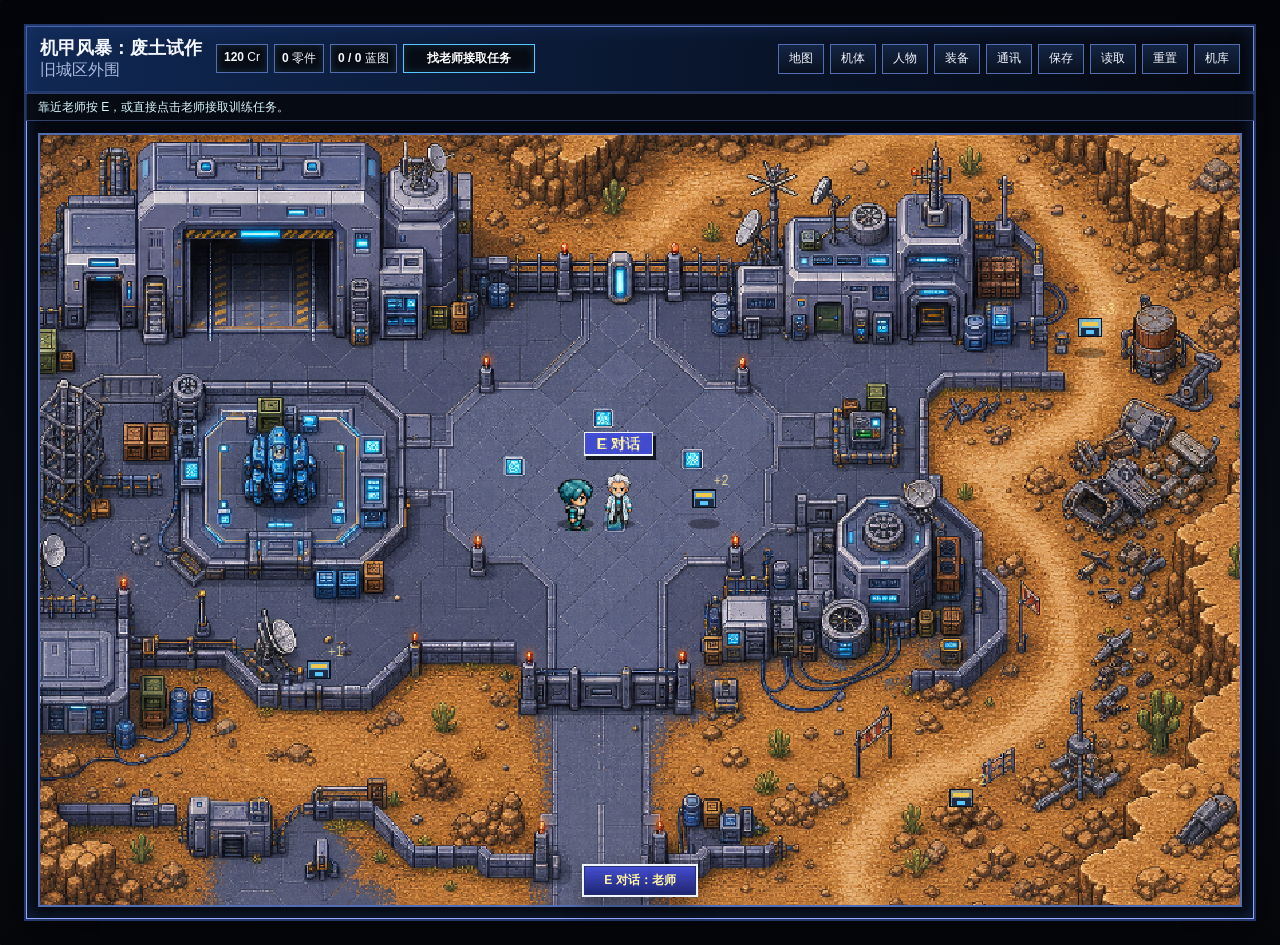
==== index.html @ 865f561e "Add battle debug shortcuts" ====
<!doctype html>
<html lang="zh-CN">
  <head>
    <meta charset="utf-8">
    <meta name="viewport" content="width=device-width, initial-scale=1">
    <title>机甲风暴：废土试作</title>
    <link rel="stylesheet" href="styles.css">
  </head>
  <body>
    <main class="shell">
      <section class="game-panel" aria-label="游戏画面">
        <div class="topbar">
          <div>
            <h1>机甲风暴：废土试作</h1>
            <p id="areaLabel">旧城区外围</p>
          </div>
          <div class="resource-strip" aria-label="资源">
            <span><b id="credits">120</b> Cr</span>
            <span><b id="scrap">0</b> 零件</span>
            <span><b id="wins">0 / 4</b> 蓝图</span>
            <span class="objective-pill"><b id="objective">清理失控机甲</b></span>
          </div>
          <nav class="game-menu" aria-label="游戏菜单">
            <button data-screen="map">地图</button>
            <button data-panel="mech">机体</button>
            <button data-panel="pilot">人物</button>
            <button data-panel="equip">装备</button>
            <button data-panel="log">通讯</button>
            <button data-demo-action="save">保存</button>
            <button data-demo-action="load">读取</button>
            <button data-demo-action="reset">重置</button>
            <button data-screen="hangar">机库</button>
          </nav>
        </div>
        <div id="guideLine" class="guide-line">WASD / 方向键移动，靠近 NPC 按 E 或点击交互。</div>

        <div class="screen-wrap">
          <div id="hangarLayer" class="hangar-layer" aria-label="机库界面">
            <div class="pilot-showcase">
              <img src="assets/pilot-concept-large.png" alt="驾驶员洛辰">
            </div>
            <div class="hangar-main">
              <div class="hangar-title">
                <span>机库待命</span>
                <strong>RX-17 游隼</strong>
              </div>
              <canvas id="hangarMech" width="240" height="180" aria-label="当前机甲"></canvas>
              <div class="mission-card">
                <b>任务</b>
                <p>旧城区训练机失控。找老师确认任务，出击回收零件，再返回交付完成试作强化。</p>
              </div>
              <div class="hangar-actions">
                <button data-screen="battle">出击</button>
                <button data-screen="map">大地图</button>
                <button data-screen="repair">整备</button>
              </div>
            </div>
          </div>
          <canvas id="game" width="896" height="576" aria-label="像素游戏画面"></canvas>
          <div id="interactHint" class="interact-hint hidden">E 对话</div>
          <div id="devTools" class="dev-tools hidden" aria-label="开发调试工具">
            <div class="dev-tools-title">
              <strong>地图编辑</strong>
              <span>C 碰撞 / N NPC</span>
            </div>
            <div class="dev-mode-row" aria-label="编辑模式">
              <button type="button" data-dev-action="collision-mode">碰撞</button>
              <button type="button" data-dev-action="npc-mode">NPC</button>
              <button type="button" data-dev-action="scrap-mode">零件</button>
            </div>
            <div class="dev-section">
              <b>战斗调试</b>
              <p>快速进入战斗并重复测试攻击动画。</p>
              <div class="dev-actions">
                <button type="button" data-dev-action="battle-test">进战斗</button>
                <button type="button" data-dev-action="battle-blade">测光刃</button>
                <button type="button" data-dev-action="battle-missile">测导弹</button>
              </div>
              <div class="dev-actions">
                <button type="button" data-dev-action="battle-freeze">停止动画</button>
                <button type="button" data-dev-action="battle-reset">重置战斗</button>
              </div>
            </div>
            <label class="dev-check">
              <input id="enemyVisible" type="checkbox">
              显示敌人标记
            </label>
            <div class="dev-section">
              <b>碰撞层</b>
              <p>碰撞模式下：点击可走，Shift+点击不可走。</p>
              <button type="button" data-dev-action="collision-reset">重置碰撞</button>
            </div>
            <div class="dev-section">
              <b>NPC 层</b>
              <p>NPC 模式下：选择模板后点击地图新增；Shift+点击删除。</p>
            </div>
            <label>
              NPC 模板
              <select id="npcSelect"></select>
            </label>
            <div id="npcCoords" class="dev-coords">实例 0 个</div>
            <div class="dev-section npc-editor">
              <b>当前 NPC</b>
              <div id="npcSelected" class="dev-coords">未选中</div>
              <label>
                名字
                <input id="npcSpeakerInput" type="text" maxlength="20" placeholder="NPC 名字">
              </label>
              <label>
                对话
                <textarea id="npcTextInput" rows="3" maxlength="120" placeholder="NPC 对话"></textarea>
              </label>
              <label class="dev-check">
                <input id="npcBlockingInput" type="checkbox">
                阻挡玩家
              </label>
              <div class="dev-actions">
                <button type="button" data-dev-action="npc-preview">预览对话</button>
                <button type="button" data-dev-action="npc-save-text">保存文本</button>
              </div>
            </div>
            <div class="dev-actions">
              <button type="button" data-dev-action="npc-erase-mode">擦除</button>
              <button type="button" data-dev-action="npc-clear">清空全部</button>
              <button type="button" data-dev-action="npc-reset">重置</button>
            </div>
            <div class="dev-section">
              <b>零件层</b>
              <p>零件模式下：点击地图放置，Shift+点击删除。</p>
              <label>
                奖励数量
                <input id="scrapAmountInput" type="number" min="1" max="9" value="1">
              </label>
              <div id="scrapCoords" class="dev-coords">零件点 0 个</div>
              <div class="dev-actions">
                <button type="button" data-dev-action="scrap-erase-mode">擦除</button>
                <button type="button" data-dev-action="scrap-clear">清空零件</button>
                <button type="button" data-dev-action="scrap-reset">重置零件</button>
              </div>
            </div>
            <p id="devHint">选择编辑模式后，点击地图修改对应图层。</p>
          </div>
          <div id="battleLayer" class="battle-layer hidden" aria-live="polite">
            <div class="battle-arena">
              <canvas id="battle" width="640" height="360"></canvas>
              <div class="combatants">
                <div class="unit-card">
                  <span>RX-17 游隼</span>
                  <meter id="playerHp" min="0" max="100" value="100"></meter>
                  <meter id="playerEn" min="0" max="100" value="42"></meter>
                </div>
                <div class="unit-card enemy">
                  <span id="enemyName">敌机</span>
                  <meter id="enemyHp" min="0" max="100" value="100"></meter>
                  <meter id="enemyEn" min="0" max="100" value="35"></meter>
                </div>
              </div>
            </div>
            <div class="command-row">
              <button data-action="attack">机炮</button>
              <button data-action="blade">光刃</button>
              <button data-action="missile">导弹</button>
              <button data-action="guard">防御</button>
              <button data-action="repair">修理</button>
            </div>
            <div id="battleResult" class="battle-result hidden" role="dialog" aria-live="assertive">
              <div class="battle-result-card">
                <strong id="battleResultTitle">战斗结算</strong>
                <ul id="battleResultLines"></ul>
                <p id="battleResultNext">返回地图继续任务。</p>
                <button type="button" data-battle-continue>返回地图</button>
              </div>
            </div>
          </div>
          <div id="dialogBox" class="dialog-box hidden" aria-live="polite">
            <div class="dialog-portrait">
              <canvas id="dialogPortrait" width="64" height="64" aria-label="对话头像"></canvas>
            </div>
            <div class="dialog-content">
              <strong id="dialogSpeaker">驾驶员 洛辰</strong>
              <p id="dialogText">游隼上线，等待出击指令。</p>
              <span>按 E / 空格继续</span>
            </div>
            <button type="button" data-dialog-close aria-label="关闭对话">×</button>
          </div>
          <div id="demoCompleteModal" class="demo-complete hidden" role="dialog" aria-live="assertive">
            <div class="demo-complete-card">
              <strong>Demo 完成</strong>
              <p>训练机停机，零件交付完成。RX-17 游隼获得试作强化。</p>
              <ul>
                <li>装甲上限 +10</li>
                <li>攻击 +2</li>
                <li>主线闭环已完成</li>
              </ul>
              <div class="demo-complete-actions">
                <button type="button" data-demo-complete-action="explore">继续探索</button>
                <button type="button" data-demo-complete-action="mech">查看机体</button>
                <button type="button" data-demo-complete-action="reset">重置 Demo</button>
              </div>
            </div>
          </div>
        </div>
      </section>

      <aside class="side-panel" aria-label="状态面板" data-active="mech">
        <div class="panel-title">
          <strong id="panelTitle">机体</strong>
          <button type="button" data-panel-close>关闭</button>
        </div>
        <section class="status-block" data-panel-section="mech">
          <h2>机体</h2>
          <div class="mech-line">
            <span>RX-17 游隼</span>
            <strong id="level">Lv.1</strong>
          </div>
          <div class="stat-grid">
            <span>装甲</span><b id="armor">120</b>
            <span>能量</span><b id="energyText">42 / 60</b>
            <span>武器</span><b id="weapon">脉冲机炮</b>
            <span>芯片</span><b id="chip">动能调谐</b>
          </div>
        </section>

        <section class="status-block comms-card" data-panel-section="pilot">
          <h2>人物</h2>
          <div class="comms-row">
            <canvas id="portrait" width="64" height="64" aria-label="通讯头像"></canvas>
            <div>
              <strong id="speaker">驾驶员 洛辰</strong>
              <p id="speech">游隼上线，等待出击指令。</p>
            </div>
          </div>
        </section>

        <section class="status-block" data-panel-section="equip">
          <h2>装备</h2>
          <div class="loadout">
            <button class="slot active" data-equip="pulse">脉冲机炮</button>
            <button class="slot" data-equip="rail">磁轨炮</button>
            <button class="slot" data-equip="repair">维修核心</button>
          </div>
          <div class="upgrade-panel">
            <div class="upgrade-title">
              <strong>机甲改装</strong>
              <span>消耗零件强化 RX-17</span>
            </div>
            <button class="upgrade-row" type="button" data-upgrade="armor">
              <span>
                <b>装甲强化</b>
                <small>上限 +10，立即修满</small>
              </span>
              <em>2 零件</em>
            </button>
            <button class="upgrade-row" type="button" data-upgrade="attack">
              <span>
                <b>火控调校</b>
                <small>攻击 +2</small>
              </span>
              <em>2 零件</em>
            </button>
            <button class="upgrade-row" type="button" data-upgrade="energy">
              <span>
                <b>能量扩容</b>
                <small>上限 +6，立即充满</small>
              </span>
              <em>2 零件</em>
            </button>
            <p id="upgradeHint">战斗胜利或地图回收可获得零件。</p>
          </div>
        </section>

        <section class="status-block log-block" data-panel-section="log">
          <h2>通讯</h2>
          <div id="saveMeta" class="save-meta">阶段：未保存</div>
          <ol id="log"></ol>
        </section>
      </aside>
    </main>

    <div class="panel-backdrop" data-panel-close></div>

    <div class="mobile-pad" aria-label="移动控制">
      <button data-move="up">▲</button>
      <button data-move="left">◀</button>
      <button data-move="down">▼</button>
      <button data-move="right">▶</button>
    </div>

    <script src="game.js?v=battle-debug-v27"></script>
  </body>
</html>
---- styles.css ----
:root {
  color-scheme: dark;
  --bg: #05070b;
  --panel: #070a12;
  --panel-2: #11182a;
  --line: #5169aa;
  --text: #f4f7ff;
  --muted: #a9b8da;
  --accent: #58c7ff;
  --hot: #ff6e4a;
  --warn: #f0c84b;
  --blue: #68a7ff;
}

* {
  box-sizing: border-box;
}

body {
  margin: 0;
  min-height: 100vh;
  background:
    linear-gradient(135deg, rgba(88, 199, 255, 0.08) 0 1px, transparent 1px 48px),
    linear-gradient(45deg, rgba(88, 199, 255, 0.06) 0 1px, transparent 1px 54px),
    linear-gradient(180deg, #03050a, #0a0d16 58%, #05070b);
  color: var(--text);
  font-family: "Microsoft YaHei", "Segoe UI", Arial, sans-serif;
  display: grid;
  place-items: start center;
  padding: 24px;
}

body.dev-mode {
  overflow-x: auto;
  place-items: start center;
}

.shell {
  width: min(1240px, 100%);
  display: block;
}

body.dev-mode .shell {
  width: 1240px;
  max-width: none;
}

body.dev-mode .game-panel {
  width: 960px;
  max-width: none;
}

.game-panel,
.side-panel {
  background:
    linear-gradient(135deg, rgba(88, 199, 255, 0.08) 0 1px, transparent 1px 36px),
    linear-gradient(45deg, rgba(88, 199, 255, 0.05) 0 1px, transparent 1px 44px),
    rgba(5, 8, 15, 0.96);
  border: 2px solid #233768;
  box-shadow:
    inset 0 0 0 1px #91a6ff,
    inset 0 0 18px rgba(72, 135, 255, 0.25),
    0 18px 50px rgba(0, 0, 0, 0.48);
}

.game-panel {
  min-width: 0;
}

.topbar {
  display: flex;
  justify-content: space-between;
  align-items: center;
  gap: 10px 14px;
  padding: 10px 14px;
  background: linear-gradient(90deg, rgba(23, 60, 126, 0.62), rgba(5, 8, 15, 0.2));
  border-bottom: 2px solid #22396e;
  flex-wrap: wrap;
}

h1,
h2,
p {
  margin: 0;
}

h1 {
  font-size: 18px;
  letter-spacing: 0;
}

h2 {
  font-size: 14px;
  color: var(--accent);
  font-weight: 700;
}

.topbar p,
.stat-grid span,
.log-block li {
  color: var(--muted);
}

.resource-strip {
  display: flex;
  flex-wrap: wrap;
  justify-content: flex-end;
  gap: 6px;
  font-size: 12px;
}

.resource-strip span {
  background: #070b14;
  border: 1px solid #526db2;
  box-shadow: inset 0 0 8px rgba(88, 199, 255, 0.18);
  padding: 5px 7px;
}

.resource-strip .objective-pill {
  border-color: var(--accent);
  color: #ffffff;
  min-width: 132px;
  text-align: center;
}

.game-menu {
  display: flex;
  flex-wrap: wrap;
  justify-content: flex-end;
  gap: 6px;
  margin-left: auto;
}

.game-menu button {
  min-height: 30px;
  padding: 0 10px;
  font-size: 12px;
}

.guide-line {
  border-top: 1px solid rgba(82, 109, 178, 0.55);
  border-bottom: 1px solid rgba(82, 109, 178, 0.55);
  background: rgba(7, 11, 20, 0.78);
  color: #d9f7ff;
  min-height: 26px;
  padding: 5px 12px;
  font-size: 12px;
  line-height: 1.35;
}

.screen-wrap {
  position: relative;
  padding: 12px;
  min-height: 604px;
}

.interact-hint {
  position: absolute;
  left: 50%;
  bottom: 22px;
  z-index: 6;
  transform: translateX(-50%);
  border: 2px solid #eef4ff;
  background:
    linear-gradient(180deg, rgba(69, 78, 218, 0.94), rgba(25, 34, 112, 0.96));
  box-shadow:
    inset 0 0 0 1px #263071,
    0 8px 20px rgba(0, 0, 0, 0.42);
  color: #fff4a0;
  min-width: 116px;
  padding: 6px 12px;
  text-align: center;
  font-size: 12px;
  font-weight: 700;
  pointer-events: none;
}

.interact-hint.hidden {
  display: none;
}

.hangar-layer {
  min-height: 576px;
  display: grid;
  grid-template-columns: minmax(220px, 42%) minmax(0, 1fr);
  gap: 16px;
  background:
    linear-gradient(135deg, rgba(88, 199, 255, 0.1) 0 1px, transparent 1px 42px),
    radial-gradient(circle at 18% 18%, rgba(88, 199, 255, 0.18), transparent 28%),
    #070b14;
  border: 2px solid #526db2;
  overflow: hidden;
}

.hangar-layer.hidden {
  display: none;
}

.pilot-showcase {
  position: relative;
  display: flex;
  align-items: flex-end;
  justify-content: center;
  min-height: 576px;
  background:
    linear-gradient(180deg, rgba(255, 255, 255, 0.08), transparent 30%),
    linear-gradient(90deg, rgba(0, 0, 0, 0.4), transparent);
  border-right: 1px solid #526db2;
}

.pilot-showcase img {
  height: min(520px, 92%);
  max-width: 100%;
  object-fit: contain;
  image-rendering: pixelated;
  filter: drop-shadow(0 18px 20px rgba(0, 0, 0, 0.45));
}

.hangar-main {
  min-width: 0;
  padding: 18px;
  display: grid;
  grid-template-rows: auto minmax(150px, 1fr) auto auto;
  gap: 12px;
}

.hangar-title {
  display: flex;
  justify-content: space-between;
  gap: 12px;
  align-items: baseline;
}

.hangar-title span {
  color: var(--accent);
  font-weight: 700;
}

.hangar-title strong {
  font-size: 22px;
}

#hangarMech {
  width: 100%;
  min-height: 150px;
  border: 1px solid #526db2;
  background:
    linear-gradient(90deg, rgba(88, 199, 255, 0.08) 1px, transparent 1px),
    linear-gradient(0deg, rgba(88, 199, 255, 0.08) 1px, transparent 1px),
    #050910;
  background-size: 24px 24px;
}

.mission-card {
  border: 1px solid #526db2;
  background: rgba(4, 8, 15, 0.78);
  padding: 10px;
  font-size: 13px;
}

.mission-card b {
  color: var(--warn);
  display: block;
  margin-bottom: 6px;
}

.mission-card p {
  color: var(--muted);
  line-height: 1.5;
}

.hangar-actions {
  display: grid;
  grid-template-columns: repeat(3, 1fr);
  gap: 8px;
}

canvas {
  display: block;
  width: 100%;
  image-rendering: pixelated;
  background: #11171c;
}

#game {
  aspect-ratio: 896 / 576;
  border: 2px solid #526db2;
  box-shadow: inset 0 0 16px rgba(88, 199, 255, 0.16);
}

#game.hidden {
  display: none;
}

.dev-tools {
  position: absolute;
  z-index: 8;
  top: 12px;
  right: -278px;
  width: 260px;
  max-height: calc(100vh - 48px);
  overflow: auto;
  display: grid;
  gap: 8px;
  padding: 10px;
  border: 1px solid #58c7ff;
  background: rgba(4, 8, 15, 0.92);
  box-shadow: inset 0 0 12px rgba(88, 199, 255, 0.2), 0 10px 28px rgba(0, 0, 0, 0.38);
  font-size: 12px;
}

.dev-tools.hidden {
  display: none;
}

.dev-tools-title {
  display: flex;
  justify-content: space-between;
  gap: 8px;
  color: var(--accent);
}

.dev-tools-title span,
.dev-tools p {
  color: var(--muted);
}

.dev-tools label {
  display: grid;
  gap: 4px;
}

.dev-mode-row,
.dev-actions {
  display: grid;
  grid-template-columns: repeat(3, 1fr);
  gap: 6px;
}

.dev-mode-row button,
.dev-actions button,
.dev-section button {
  min-height: 28px;
  padding: 0 6px;
  font-size: 12px;
}

.dev-mode-row button.active {
  border-color: var(--warn);
  color: #ffffff;
  box-shadow: inset 0 0 10px rgba(240, 200, 75, 0.24);
}

.dev-section {
  display: grid;
  gap: 5px;
  padding: 7px;
  border: 1px solid #526db2;
  background: rgba(7, 11, 20, 0.82);
}

.dev-section b {
  color: var(--accent);
}

.dev-tools select,
.dev-tools input[type="text"],
.dev-tools input[type="number"],
.dev-tools textarea {
  width: 100%;
  border: 1px solid #526db2;
  background: #08101d;
  color: var(--text);
  min-height: 28px;
  font: inherit;
}

.dev-tools textarea {
  resize: vertical;
  min-height: 58px;
  line-height: 1.35;
  padding: 6px;
}

.npc-editor {
  gap: 7px;
}

.dev-check {
  display: flex !important;
  align-items: center;
  gap: 8px;
}

.dev-check input {
  accent-color: var(--accent);
}

.dev-coords {
  color: #ffffff;
  background: #070b14;
  border: 1px solid #526db2;
  padding: 5px 7px;
}

.dev-tools p {
  font-size: 11px;
  line-height: 1.35;
}

.battle-layer {
  position: absolute;
  inset: 12px;
  display: flex;
  flex-direction: column;
  background: rgba(2, 5, 10, 0.96);
  border: 2px solid #58c7ff;
  box-shadow: inset 0 0 18px rgba(88, 199, 255, 0.24);
}

.battle-result {
  position: absolute;
  inset: 0;
  z-index: 4;
  display: grid;
  place-items: center;
  background: rgba(2, 5, 10, 0.46);
}

.battle-result.hidden {
  display: none;
}

.battle-result-card {
  width: min(360px, calc(100% - 32px));
  border: 2px solid #eef4ff;
  background:
    linear-gradient(180deg, rgba(72, 82, 222, 0.96), rgba(42, 50, 154, 0.96));
  box-shadow:
    inset 0 0 0 1px #263071,
    0 14px 30px rgba(0, 0, 0, 0.48);
  padding: 14px;
}

.battle-result-card strong {
  display: block;
  color: #fff4a0;
  font-size: 18px;
  margin-bottom: 8px;
}

.battle-result-card ul {
  margin: 0;
  padding-left: 18px;
  line-height: 1.6;
}

.battle-result-card p {
  color: #d9f7ff;
  margin-top: 8px;
}

.battle-result-card button {
  width: 100%;
  margin-top: 12px;
  border-color: #fff4a0;
}

.dialog-box {
  position: fixed;
  z-index: 30;
  left: 50%;
  bottom: 24px;
  width: min(900px, calc(100vw - 48px));
  transform: translateX(-50%);
  min-height: 104px;
  display: grid;
  grid-template-columns: 72px minmax(0, 1fr) 32px;
  gap: 10px;
  align-items: center;
  padding: 10px;
  border: 2px solid #eef4ff;
  background:
    linear-gradient(180deg, rgba(68, 78, 218, 0.96), rgba(34, 42, 142, 0.96));
  box-shadow:
    inset 0 0 0 1px #263071,
    0 12px 28px rgba(0, 0, 0, 0.5);
}

.dialog-box.hidden {
  display: none;
}

.dialog-portrait {
  width: 72px;
  height: 72px;
  border: 1px solid #91a6ff;
  background: #09111f;
  display: grid;
  place-items: center;
}

#dialogPortrait {
  width: 64px;
  height: 64px;
  background: #0f151b;
}

.dialog-content {
  min-width: 0;
  display: grid;
  gap: 4px;
}

.dialog-content strong {
  color: #fff4a0;
  font-size: 14px;
  text-shadow: 1px 1px 0 #10142e;
}

.dialog-content p {
  color: #ffffff;
  line-height: 1.45;
  min-height: 40px;
  text-shadow: 1px 1px 0 #10142e;
}

.dialog-content span {
  color: #bcd7ff;
  font-size: 11px;
}

.dialog-box button {
  min-height: 28px;
  width: 28px;
  padding: 0;
  align-self: start;
  justify-self: end;
  border-color: #91a6ff;
}

.demo-complete {
  position: fixed;
  inset: 0;
  z-index: 40;
  display: grid;
  place-items: center;
  background: rgba(2, 5, 10, 0.56);
}

.demo-complete.hidden {
  display: none;
}

.demo-complete-card {
  width: min(420px, calc(100vw - 40px));
  border: 2px solid #fff4a0;
  background:
    linear-gradient(180deg, rgba(69, 78, 218, 0.98), rgba(27, 35, 116, 0.98));
  box-shadow:
    inset 0 0 0 1px #263071,
    0 18px 42px rgba(0, 0, 0, 0.55);
  padding: 16px;
}

.demo-complete-card strong {
  display: block;
  color: #fff4a0;
  font-size: 20px;
  margin-bottom: 8px;
  text-shadow: 1px 1px 0 #10142e;
}

.demo-complete-card p {
  color: #ffffff;
  line-height: 1.55;
}

.demo-complete-card ul {
  margin: 10px 0 0;
  padding-left: 20px;
  line-height: 1.65;
  color: #d9f7ff;
}

.demo-complete-actions {
  display: grid;
  grid-template-columns: repeat(3, 1fr);
  gap: 6px;
  margin-top: 14px;
}

.demo-complete-actions button {
  width: 100%;
  border-color: #fff4a0;
  color: #fff4a0;
  min-height: 34px;
  padding: 0 8px;
  font-size: 12px;
}

.battle-layer.hidden {
  display: none;
}

.battle-arena {
  position: relative;
  overflow: hidden;
  aspect-ratio: 16 / 9;
  width: 100%;
  flex: 0 0 auto;
}

#battle {
  width: 100%;
  height: 100%;
  display: block;
  image-rendering: pixelated;
  image-rendering: crisp-edges;
}

.combatants {
  display: none;
}

.unit-card {
  width: min(250px, 48%);
  background: rgba(4, 8, 15, 0.92);
  border: 1px solid #526db2;
  padding: 8px;
}

.unit-card span {
  display: block;
  font-size: 13px;
  margin-bottom: 6px;
}

meter {
  width: 100%;
  height: 12px;
  display: block;
  margin-top: 4px;
}

.command-row {
  display: grid;
  grid-template-columns: repeat(5, 1fr);
  gap: 6px;
  padding: 9px 10px 10px;
  background:
    linear-gradient(180deg, rgba(58, 65, 190, 0.28), rgba(7, 12, 26, 0.98)),
    #080e1b;
  border-top: 2px solid #eef4ff;
  box-shadow: inset 0 8px 0 rgba(104, 128, 255, 0.12);
  flex: 0 0 auto;
}

.command-row button {
  min-height: 34px;
  border: 2px solid #526db2;
  background:
    linear-gradient(180deg, rgba(49, 62, 150, 0.88), rgba(9, 16, 36, 0.98));
  color: #ffffff;
  box-shadow:
    inset 0 0 0 1px #101a43,
    inset 0 8px 0 rgba(255, 255, 255, 0.06);
  font-size: 14px;
  font-weight: 700;
}

.command-row button:hover {
  border-color: #fff4a0;
  color: #fff4a0;
  background:
    linear-gradient(180deg, rgba(70, 84, 216, 0.92), rgba(17, 26, 62, 0.98));
}

.command-row button:disabled {
  opacity: 0.42;
  color: #a9b8da;
  border-color: #34436e;
}

button {
  appearance: none;
  border: 1px solid #526db2;
  background: linear-gradient(180deg, #142544, #09111f);
  color: var(--text);
  min-height: 38px;
  font: inherit;
  cursor: pointer;
}

button:hover {
  border-color: var(--accent);
  color: #ffffff;
}

button:disabled {
  opacity: 0.45;
  cursor: not-allowed;
  filter: grayscale(0.35);
}

.side-panel {
  position: fixed;
  z-index: 20;
  top: 24px;
  right: 24px;
  width: min(312px, calc(100vw - 32px));
  max-height: calc(100vh - 48px);
  padding: 10px;
  display: grid;
  gap: 8px;
  align-content: start;
  overflow: auto;
  transform: translateX(calc(100% + 32px));
  opacity: 0;
  pointer-events: none;
  transition: transform 160ms ease, opacity 160ms ease;
}

body.panel-open .side-panel {
  transform: translateX(0);
  opacity: 1;
  pointer-events: auto;
}

.panel-backdrop {
  position: fixed;
  inset: 0;
  z-index: 15;
  background: rgba(0, 0, 0, 0.45);
  opacity: 0;
  pointer-events: none;
  transition: opacity 160ms ease;
}

body.panel-open .panel-backdrop {
  opacity: 1;
  pointer-events: auto;
}

.panel-title {
  display: flex;
  align-items: center;
  justify-content: space-between;
  gap: 12px;
  border: 1px solid #526db2;
  background: #070b14;
  padding: 8px;
}

.panel-title strong {
  color: var(--accent);
}

.panel-title button {
  min-height: 30px;
  padding: 0 10px;
  font-size: 13px;
}

.side-panel[data-active="mech"] [data-panel-section]:not([data-panel-section="mech"]),
.side-panel[data-active="pilot"] [data-panel-section]:not([data-panel-section="pilot"]),
.side-panel[data-active="equip"] [data-panel-section]:not([data-panel-section="equip"]),
.side-panel[data-active="log"] [data-panel-section]:not([data-panel-section="log"]) {
  display: none;
}

.status-block {
  border: 1px solid #526db2;
  background:
    linear-gradient(135deg, rgba(88, 199, 255, 0.08) 0 1px, transparent 1px 32px),
    #060a12;
  box-shadow: inset 0 0 12px rgba(88, 199, 255, 0.1);
  padding: 9px;
}

.mech-line {
  display: flex;
  justify-content: space-between;
  gap: 8px;
  margin: 8px 0;
}

.stat-grid {
  display: grid;
  grid-template-columns: 58px 1fr;
  gap: 5px 8px;
  font-size: 12px;
}

.comms-row {
  display: grid;
  grid-template-columns: 48px 1fr;
  gap: 8px;
  align-items: center;
  margin-top: 10px;
}

#portrait {
  width: 48px;
  height: 48px;
  border: 1px solid #526db2;
  background: #040810;
}

.comms-row strong {
  display: block;
  font-size: 12px;
  margin-bottom: 4px;
}

.comms-row p {
  color: var(--muted);
  font-size: 12px;
  line-height: 1.35;
}

.loadout {
  display: grid;
  gap: 6px;
  margin-top: 8px;
}

.slot {
  text-align: left;
  padding: 0 10px;
}

.slot.active {
  border-color: var(--accent);
  box-shadow: inset 4px 0 0 var(--accent), inset 0 0 12px rgba(88, 199, 255, 0.2);
}

.upgrade-panel {
  margin-top: 10px;
  border-top: 1px solid rgba(82, 109, 178, 0.75);
  padding-top: 8px;
  display: grid;
  gap: 6px;
}

.upgrade-title {
  display: grid;
  gap: 2px;
  color: #ffffff;
  font-size: 12px;
}

.upgrade-title span,
#upgradeHint {
  color: var(--muted);
  font-size: 11px;
  line-height: 1.35;
}

.upgrade-row {
  min-height: 46px;
  display: grid;
  grid-template-columns: minmax(0, 1fr) auto;
  align-items: center;
  gap: 8px;
  text-align: left;
  padding: 6px 8px;
  background:
    linear-gradient(90deg, rgba(88, 199, 255, 0.16), rgba(7, 12, 24, 0.98)),
    #071020;
}

.upgrade-row span {
  min-width: 0;
  display: grid;
  gap: 2px;
}

.upgrade-row b {
  color: #ffffff;
  font-size: 12px;
}

.upgrade-row small {
  color: var(--muted);
  font-size: 11px;
  line-height: 1.2;
}

.upgrade-row em {
  justify-self: end;
  min-width: 52px;
  color: var(--accent);
  font-style: normal;
  font-size: 11px;
  text-align: right;
}

.upgrade-row.affordable {
  border-color: var(--accent);
  box-shadow: inset 4px 0 0 var(--accent), inset 0 0 12px rgba(88, 199, 255, 0.16);
}

#upgradeHint {
  margin: 2px 0 0;
}

.log-block ol {
  min-height: 120px;
  max-height: 200px;
  overflow: auto;
  padding-left: 18px;
  margin: 8px 0 0;
  font-size: 12px;
}

.save-meta {
  margin-top: 8px;
  border: 1px solid rgba(82, 109, 178, 0.7);
  background: rgba(7, 11, 20, 0.82);
  color: #d9f7ff;
  padding: 7px;
  font-size: 11px;
  line-height: 1.45;
}

.log-block li {
  margin-bottom: 8px;
}

.mobile-pad {
  display: none;
  position: fixed;
  left: 16px;
  right: 16px;
  bottom: 16px;
  grid-template-columns: repeat(4, 1fr);
  gap: 8px;
}

@media (max-width: 860px) {
  body {
    padding: 12px 12px 76px;
    place-items: start center;
  }

  .shell {
    width: 100%;
  }

  .topbar {
    align-items: flex-start;
    flex-direction: column;
  }

  .resource-strip {
    justify-content: flex-start;
  }

  .game-menu {
    justify-content: flex-start;
    margin-left: 0;
  }

  .side-panel {
    top: 12px;
    right: 12px;
    max-height: calc(100vh - 88px);
  }

  .command-row {
    grid-template-columns: repeat(3, 1fr);
  }

  .dialog-box {
    bottom: 88px;
    width: calc(100vw - 24px);
    grid-template-columns: 56px minmax(0, 1fr) 28px;
    min-height: 92px;
    padding: 8px;
  }

  .dialog-portrait {
    width: 56px;
    height: 56px;
  }

  #dialogPortrait {
    width: 50px;
    height: 50px;
  }

  .hangar-layer {
    grid-template-columns: 1fr;
  }

  .pilot-showcase {
    min-height: 280px;
    border-right: 0;
    border-bottom: 1px solid #526db2;
  }

  .pilot-showcase img {
    height: 270px;
  }

  .hangar-actions {
    grid-template-columns: 1fr;
  }

  .mobile-pad {
    display: grid;
  }

  body:not(.map-mode) .mobile-pad {
    display: none;
  }
}
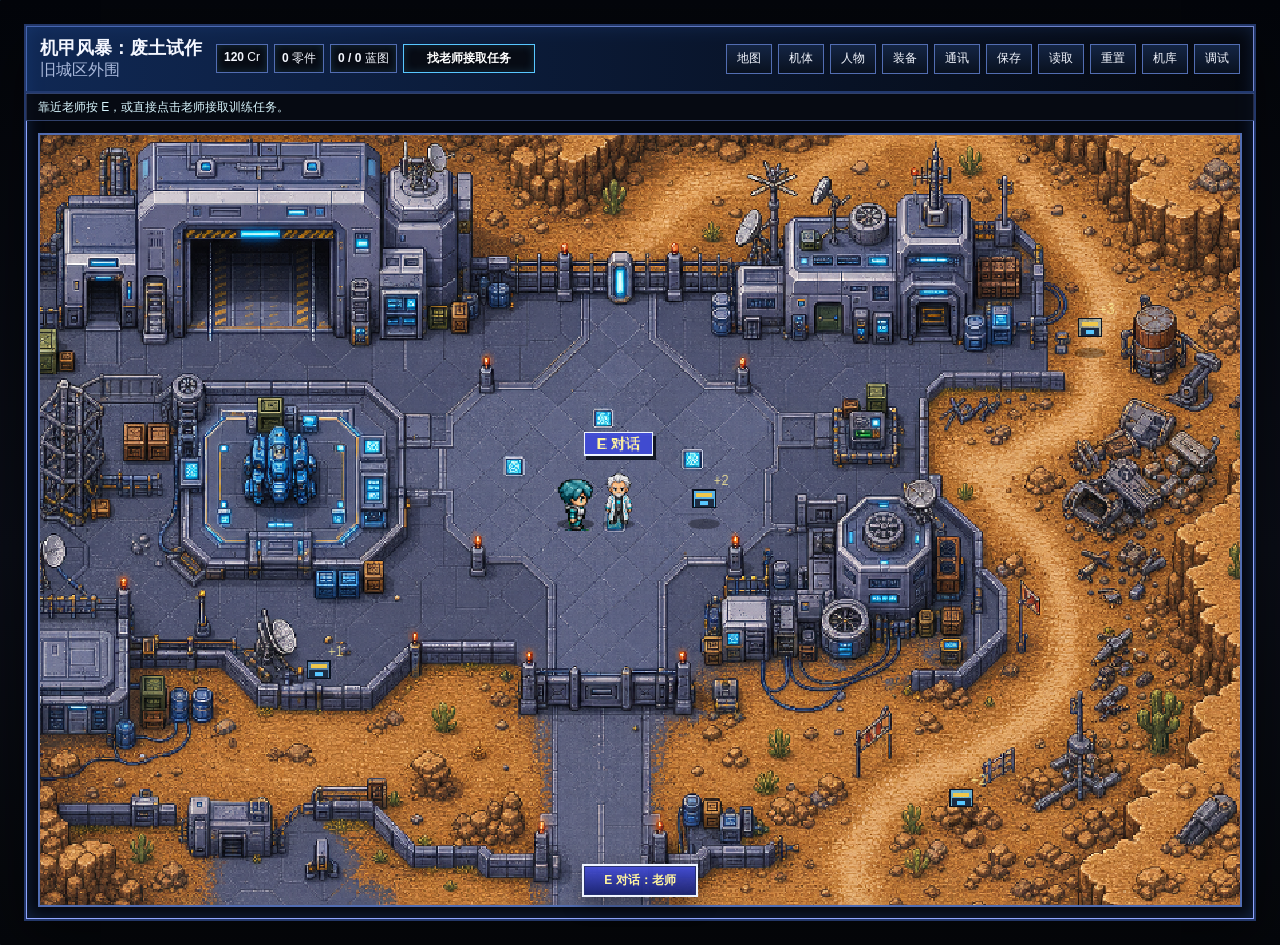
==== commit ca64316f: "Add in-page debug battle entry" ====
--- a/index.html
+++ b/index.html
@@ -30,6 +30,7 @@
             <button data-demo-action="load">读取</button>
             <button data-demo-action="reset">重置</button>
             <button data-screen="hangar">机库</button>
+            <button type="button" data-debug-toggle>调试</button>
           </nav>
         </div>
         <div id="guideLine" class="guide-line">WASD / 方向键移动，靠近 NPC 按 E 或点击交互。</div>
@@ -286,6 +287,6 @@
       <button data-move="right">▶</button>
     </div>
 
-    <script src="game.js?v=battle-debug-v27"></script>
+    <script src="game.js?v=battle-debug-ui-v28"></script>
   </body>
 </html>
--- a/styles.css
+++ b/styles.css
@@ -137,6 +137,12 @@
   font-size: 12px;
 }
 
+.game-menu button.active {
+  border-color: var(--accent);
+  color: #fff4a0;
+  box-shadow: inset 0 0 10px rgba(88, 199, 255, 0.22);
+}
+
 .guide-line {
   border-top: 1px solid rgba(82, 109, 178, 0.55);
   border-bottom: 1px solid rgba(82, 109, 178, 0.55);
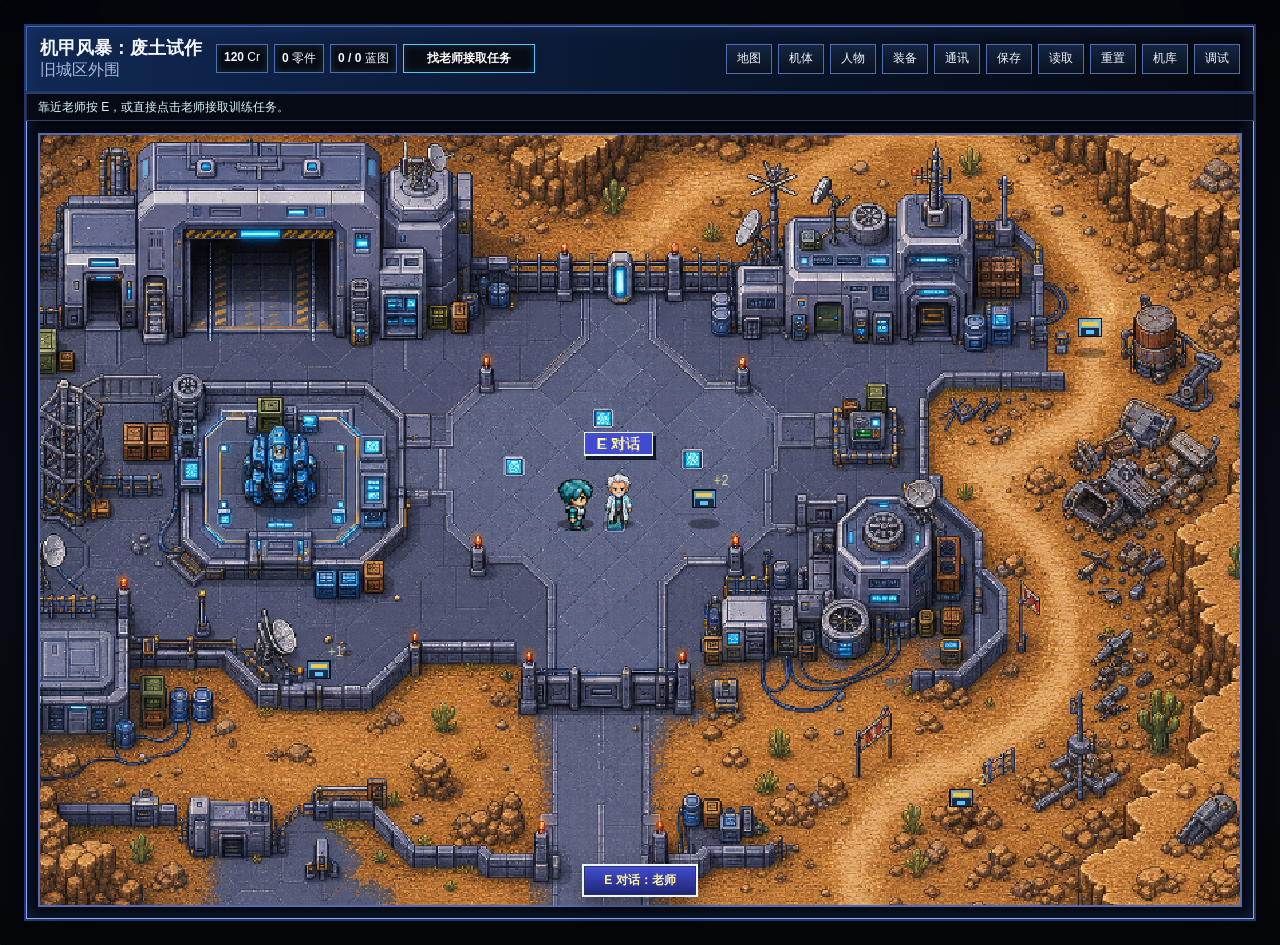
==== commit cf3fbec9: "Fix hit flash rectangle artifact" ====
--- a/index.html
+++ b/index.html
@@ -287,6 +287,6 @@
       <button data-move="right">▶</button>
     </div>
 
-    <script src="game.js?v=battle-debug-ui-v28"></script>
+    <script src="game.js?v=hit-flash-v29"></script>
   </body>
 </html>
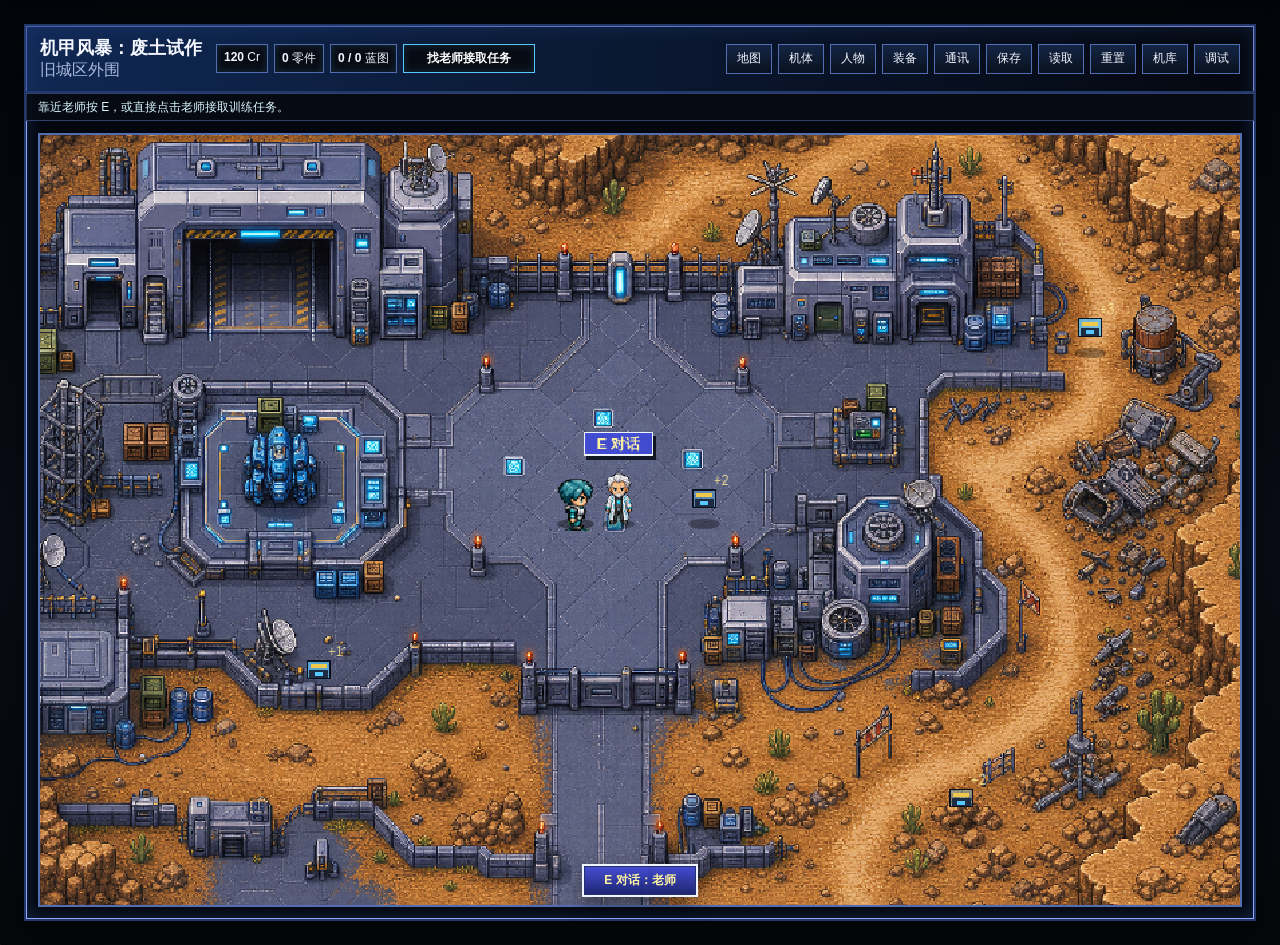
==== commit b70131b0: "Make missile attacks triple-shot" ====
--- a/index.html
+++ b/index.html
@@ -287,6 +287,6 @@
       <button data-move="right">▶</button>
     </div>
 
-    <script src="game.js?v=hit-flash-v29"></script>
+    <script src="game.js?v=triple-missile-v30"></script>
   </body>
 </html>
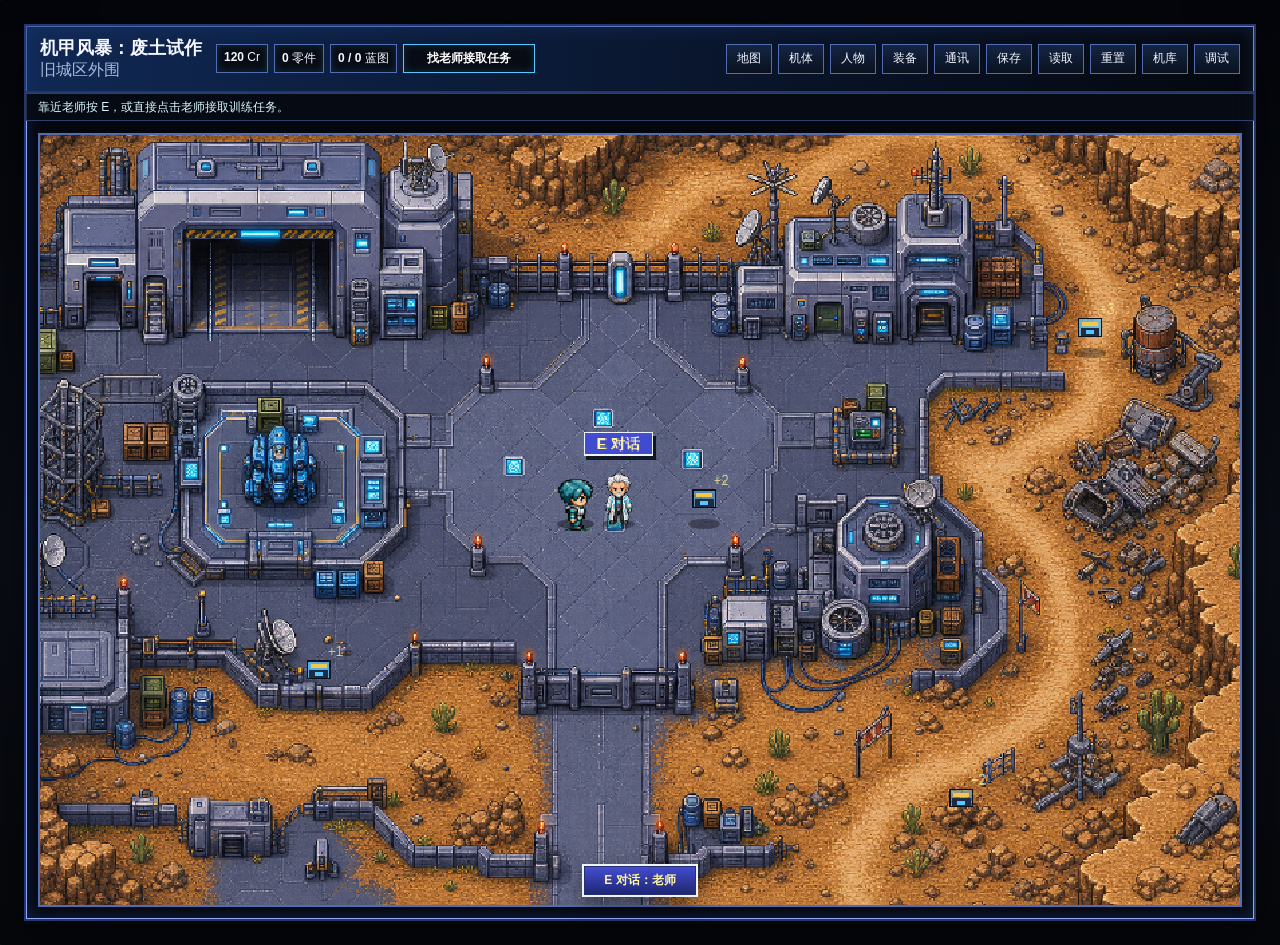
==== commit f8081f51: "Slow and stage missile attack paths" ====
--- a/index.html
+++ b/index.html
@@ -287,6 +287,6 @@
       <button data-move="right">▶</button>
     </div>
 
-    <script src="game.js?v=triple-missile-v30"></script>
+    <script src="game.js?v=staged-missile-v31"></script>
   </body>
 </html>
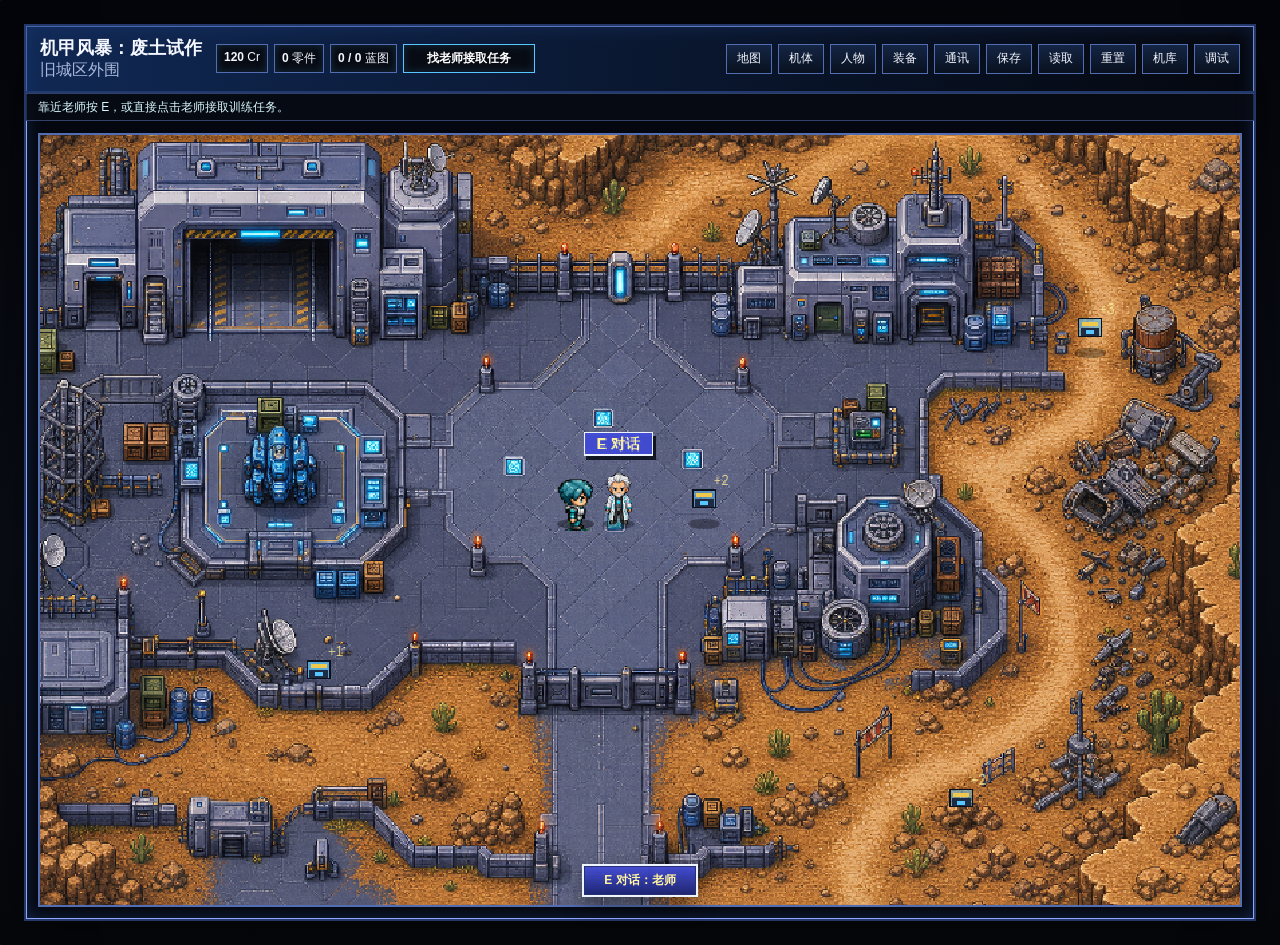
==== commit e77c4dbd: "Mirror staged missile paths for enemies" ====
--- a/index.html
+++ b/index.html
@@ -76,6 +76,7 @@
                 <button type="button" data-dev-action="battle-test">进战斗</button>
                 <button type="button" data-dev-action="battle-blade">测光刃</button>
                 <button type="button" data-dev-action="battle-missile">测导弹</button>
+                <button type="button" data-dev-action="battle-enemy-missile">测敌导弹</button>
               </div>
               <div class="dev-actions">
                 <button type="button" data-dev-action="battle-freeze">停止动画</button>
@@ -287,6 +288,6 @@
       <button data-move="right">▶</button>
     </div>
 
-    <script src="game.js?v=staged-missile-v31"></script>
+    <script src="game.js?v=enemy-staged-missile-v32"></script>
   </body>
 </html>
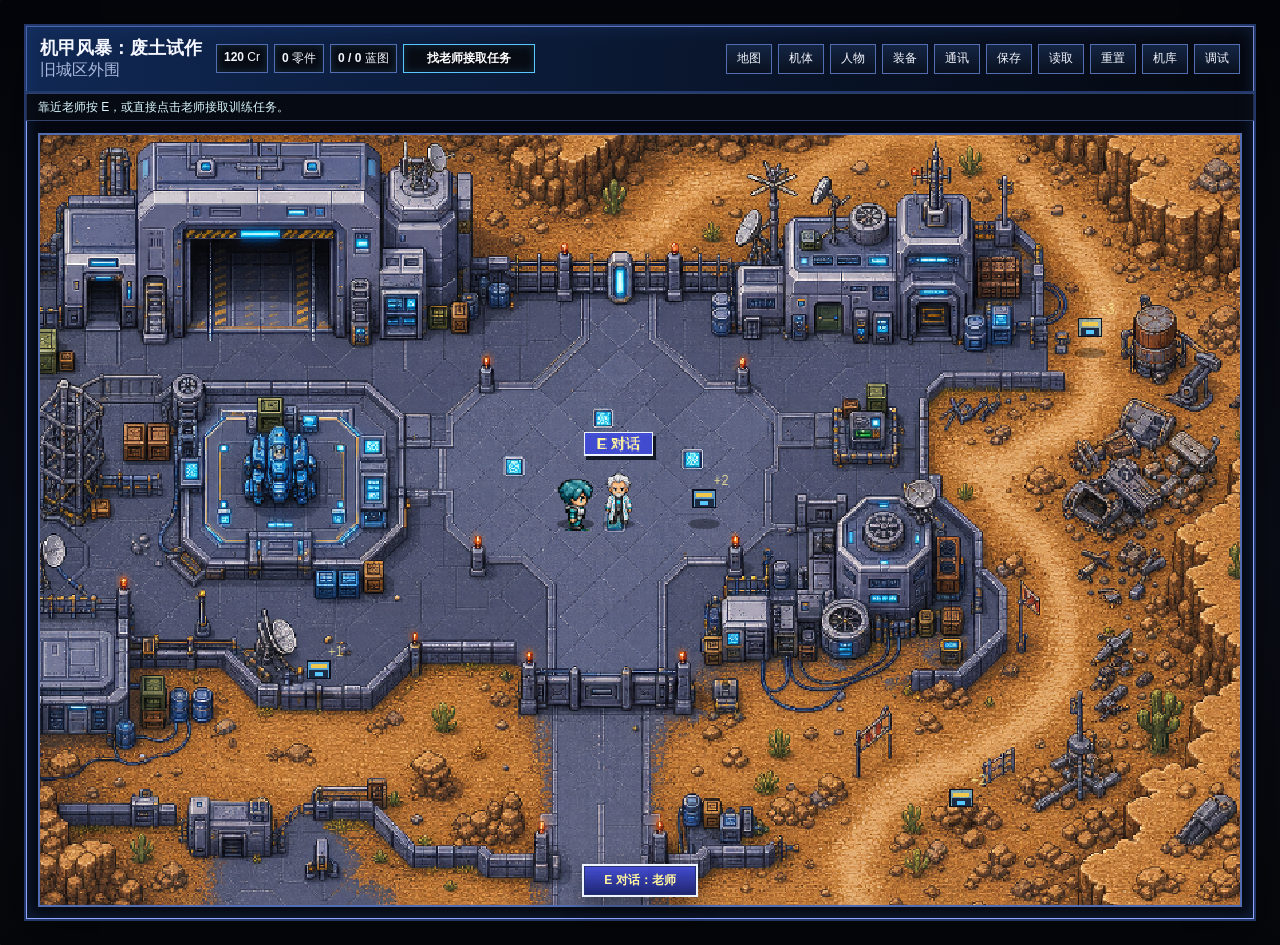
==== commit 5048489b: "Stage cannon attack effects" ====
--- a/index.html
+++ b/index.html
@@ -74,8 +74,10 @@
               <p>快速进入战斗并重复测试攻击动画。</p>
               <div class="dev-actions">
                 <button type="button" data-dev-action="battle-test">进战斗</button>
+                <button type="button" data-dev-action="battle-cannon">测机炮</button>
                 <button type="button" data-dev-action="battle-blade">测光刃</button>
                 <button type="button" data-dev-action="battle-missile">测导弹</button>
+                <button type="button" data-dev-action="battle-enemy-cannon">测敌机炮</button>
                 <button type="button" data-dev-action="battle-enemy-missile">测敌导弹</button>
               </div>
               <div class="dev-actions">
@@ -288,6 +290,6 @@
       <button data-move="right">▶</button>
     </div>
 
-    <script src="game.js?v=enemy-staged-missile-v32"></script>
+    <script src="game.js?v=staged-cannon-v33"></script>
   </body>
 </html>
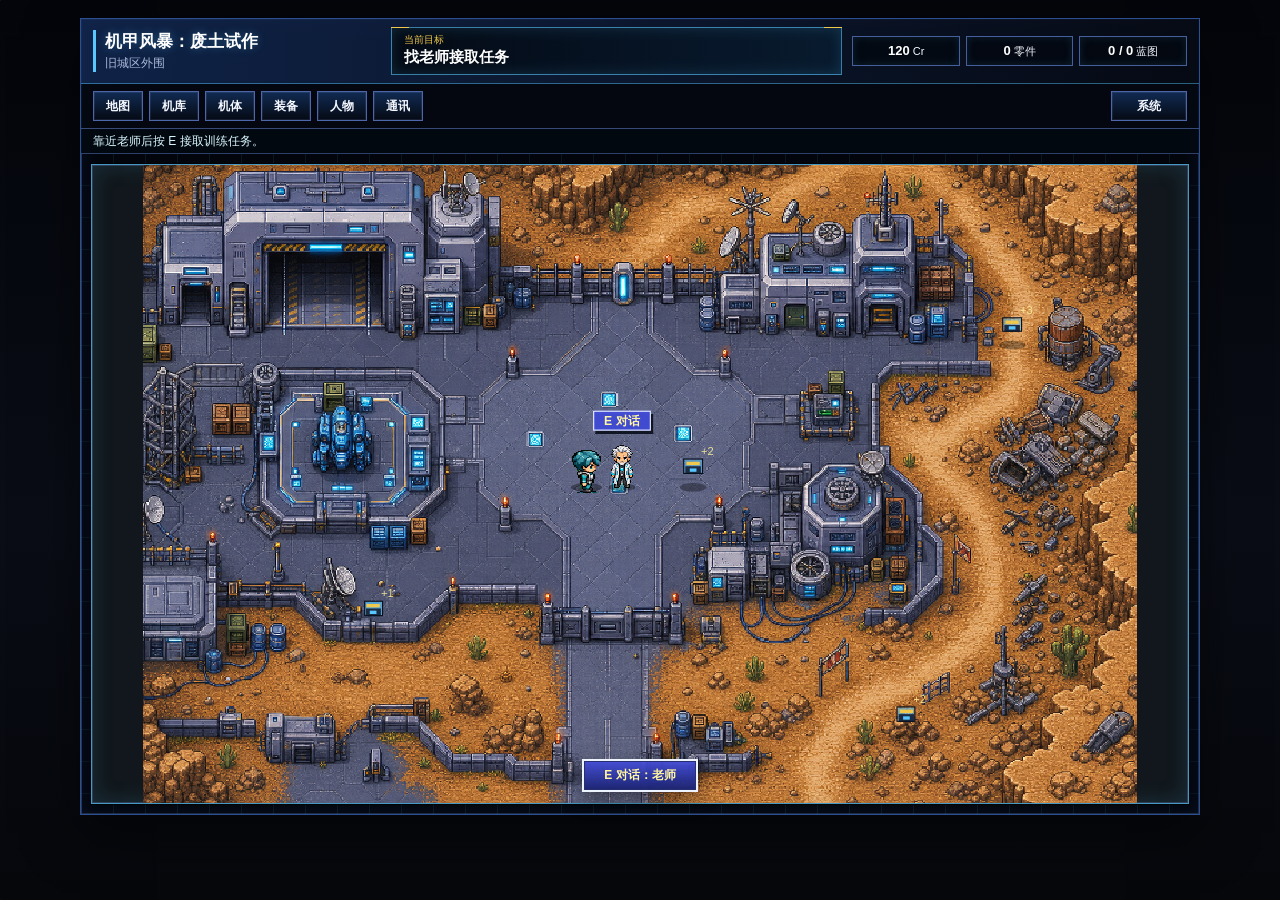
==== commit aa480f60: "Refine battle HUD and design lab" ====
--- a/index.html
+++ b/index.html
@@ -10,30 +10,40 @@
     <main class="shell">
       <section class="game-panel" aria-label="游戏画面">
         <div class="topbar">
-          <div>
+          <div class="brand-block">
             <h1>机甲风暴：废土试作</h1>
             <p id="areaLabel">旧城区外围</p>
+          </div>
+          <div class="objective-hud">
+            <span>当前目标</span>
+            <b id="objective">清理失控机甲</b>
           </div>
           <div class="resource-strip" aria-label="资源">
             <span><b id="credits">120</b> Cr</span>
             <span><b id="scrap">0</b> 零件</span>
             <span><b id="wins">0 / 4</b> 蓝图</span>
-            <span class="objective-pill"><b id="objective">清理失控机甲</b></span>
-          </div>
+          </div>
+        </div>
+        <div class="hud-nav">
           <nav class="game-menu" aria-label="游戏菜单">
             <button data-screen="map">地图</button>
+            <button data-screen="hangar">机库</button>
             <button data-panel="mech">机体</button>
+            <button data-panel="equip">装备</button>
             <button data-panel="pilot">人物</button>
-            <button data-panel="equip">装备</button>
             <button data-panel="log">通讯</button>
-            <button data-demo-action="save">保存</button>
-            <button data-demo-action="load">读取</button>
-            <button data-demo-action="reset">重置</button>
-            <button data-screen="hangar">机库</button>
-            <button type="button" data-debug-toggle>调试</button>
           </nav>
+          <details class="system-menu">
+            <summary>系统</summary>
+            <div class="system-actions">
+              <button data-demo-action="save">保存</button>
+              <button data-demo-action="load">读取</button>
+              <button data-demo-action="reset">重置</button>
+              <button type="button" data-debug-toggle>调试</button>
+            </div>
+          </details>
         </div>
-        <div id="guideLine" class="guide-line">WASD / 方向键移动，靠近 NPC 按 E 或点击交互。</div>
+        <div id="guideLine" class="guide-line">WASD / 方向键移动，靠近目标按 E 交互。</div>
 
         <div class="screen-wrap">
           <div id="hangarLayer" class="hangar-layer" aria-label="机库界面">
@@ -63,6 +73,20 @@
             <div class="dev-tools-title">
               <strong>地图编辑</strong>
               <span>C 碰撞 / N NPC</span>
+              <div class="dev-window-actions" aria-label="调试窗口控制">
+                <button type="button" data-dev-window-action="collapse">收起</button>
+                <button type="button" data-dev-window-action="reset">复位</button>
+              </div>
+            </div>
+            <div class="dev-section dev-workflow">
+              <b>调试流程</b>
+              <p>编辑完成后保存当前布局，或切回普通游戏界面预览体验。</p>
+              <div class="dev-actions">
+                <button type="button" class="dev-primary" data-dev-action="save-edits">保存编辑</button>
+                <button type="button" data-dev-action="preview-game">预览游戏</button>
+                <button type="button" class="dev-primary" data-dev-action="save-preview">保存并预览</button>
+                <button type="button" data-dev-action="exit-dev">退出调试</button>
+              </div>
             </div>
             <div class="dev-mode-row" aria-label="编辑模式">
               <button type="button" data-dev-action="collision-mode">碰撞</button>
@@ -166,6 +190,7 @@
               <button data-action="missile">导弹</button>
               <button data-action="guard">防御</button>
               <button data-action="repair">修理</button>
+              <button data-action="flee">逃跑</button>
             </div>
             <div id="battleResult" class="battle-result hidden" role="dialog" aria-live="assertive">
               <div class="battle-result-card">
@@ -288,6 +313,7 @@
       <button data-move="left">◀</button>
       <button data-move="down">▼</button>
       <button data-move="right">▶</button>
+      <button type="button" data-mobile-interact>E</button>
     </div>
 
     <script src="game.js?v=staged-cannon-v33"></script>
--- a/styles.css
+++ b/styles.css
@@ -27,27 +27,16 @@
   font-family: "Microsoft YaHei", "Segoe UI", Arial, sans-serif;
   display: grid;
   place-items: start center;
-  padding: 24px;
+  padding: 18px 24px 12px;
 }
 
 body.dev-mode {
-  overflow-x: auto;
   place-items: start center;
 }
 
 .shell {
-  width: min(1240px, 100%);
+  width: min(1120px, 100%);
   display: block;
-}
-
-body.dev-mode .shell {
-  width: 1240px;
-  max-width: none;
-}
-
-body.dev-mode .game-panel {
-  width: 960px;
-  max-width: none;
 }
 
 .game-panel,
@@ -56,11 +45,11 @@
     linear-gradient(135deg, rgba(88, 199, 255, 0.08) 0 1px, transparent 1px 36px),
     linear-gradient(45deg, rgba(88, 199, 255, 0.05) 0 1px, transparent 1px 44px),
     rgba(5, 8, 15, 0.96);
-  border: 2px solid #233768;
+  border: 1px solid #2c4f91;
   box-shadow:
-    inset 0 0 0 1px #91a6ff,
-    inset 0 0 18px rgba(72, 135, 255, 0.25),
-    0 18px 50px rgba(0, 0, 0, 0.48);
+    inset 0 0 0 1px rgba(145, 166, 255, 0.42),
+    inset 0 0 18px rgba(72, 135, 255, 0.18),
+    0 18px 50px rgba(0, 0, 0, 0.5);
 }
 
 .game-panel {
@@ -68,14 +57,15 @@
 }
 
 .topbar {
-  display: flex;
-  justify-content: space-between;
+  display: grid;
+  grid-template-columns: minmax(220px, 0.86fr) minmax(340px, 1.35fr) minmax(320px, 1fr);
   align-items: center;
-  gap: 10px 14px;
-  padding: 10px 14px;
-  background: linear-gradient(90deg, rgba(23, 60, 126, 0.62), rgba(5, 8, 15, 0.2));
-  border-bottom: 2px solid #22396e;
-  flex-wrap: wrap;
+  gap: 10px;
+  padding: 8px 12px;
+  background:
+    linear-gradient(90deg, rgba(17, 38, 78, 0.88), rgba(6, 10, 20, 0.94)),
+    linear-gradient(135deg, rgba(88, 199, 255, 0.12) 0 1px, transparent 1px 32px);
+  border-bottom: 1px solid rgba(88, 199, 255, 0.45);
 }
 
 h1,
@@ -85,7 +75,7 @@
 }
 
 h1 {
-  font-size: 18px;
+  font-size: 17px;
   letter-spacing: 0;
 }
 
@@ -101,63 +91,202 @@
   color: var(--muted);
 }
 
+.brand-block {
+  min-width: 0;
+  border-left: 3px solid var(--accent);
+  padding-left: 9px;
+}
+
+.brand-block h1 {
+  color: #ffffff;
+  text-shadow: 0 0 10px rgba(88, 199, 255, 0.32);
+}
+
+.brand-block p {
+  margin-top: 2px;
+  font-size: 12px;
+}
+
+.objective-hud {
+  position: relative;
+  min-width: 0;
+  padding: 7px 12px 8px;
+  border: 1px solid rgba(88, 199, 255, 0.62);
+  background:
+    linear-gradient(90deg, rgba(3, 9, 18, 0.92), rgba(8, 28, 48, 0.88)),
+    linear-gradient(135deg, rgba(88, 199, 255, 0.12) 0 1px, transparent 1px 22px);
+  box-shadow: inset 0 0 14px rgba(88, 199, 255, 0.16);
+}
+
+.objective-hud::before,
+.objective-hud::after {
+  content: "";
+  position: absolute;
+  top: -1px;
+  width: 18px;
+  height: 1px;
+  background: var(--warn);
+}
+
+.objective-hud::before {
+  left: -1px;
+}
+
+.objective-hud::after {
+  right: -1px;
+}
+
+.objective-hud span {
+  display: block;
+  color: var(--warn);
+  font-size: 10px;
+  line-height: 1;
+}
+
+.objective-hud b {
+  display: block;
+  margin-top: 3px;
+  overflow: hidden;
+  color: #ffffff;
+  font-size: 15px;
+  line-height: 1.2;
+  text-overflow: ellipsis;
+  white-space: nowrap;
+}
+
 .resource-strip {
-  display: flex;
-  flex-wrap: wrap;
+  display: grid;
+  grid-template-columns: repeat(3, minmax(86px, 1fr));
   justify-content: flex-end;
   gap: 6px;
-  font-size: 12px;
+  font-size: 11px;
 }
 
 .resource-strip span {
-  background: #070b14;
-  border: 1px solid #526db2;
-  box-shadow: inset 0 0 8px rgba(88, 199, 255, 0.18);
-  padding: 5px 7px;
-}
-
-.resource-strip .objective-pill {
-  border-color: var(--accent);
+  min-width: 0;
+  background: rgba(3, 8, 17, 0.9);
+  border: 1px solid rgba(82, 109, 178, 0.86);
+  box-shadow: inset 0 0 8px rgba(88, 199, 255, 0.13);
+  padding: 6px 8px;
+  text-align: center;
+  white-space: nowrap;
+}
+
+.resource-strip b {
   color: #ffffff;
-  min-width: 132px;
-  text-align: center;
+  font-size: 13px;
+}
+
+.hud-nav {
+  display: flex;
+  align-items: center;
+  justify-content: space-between;
+  gap: 10px;
+  padding: 7px 12px;
+  background: rgba(4, 8, 15, 0.82);
+  border-bottom: 1px solid rgba(82, 109, 178, 0.65);
 }
 
 .game-menu {
   display: flex;
   flex-wrap: wrap;
-  justify-content: flex-end;
+  justify-content: flex-start;
   gap: 6px;
-  margin-left: auto;
-}
-
-.game-menu button {
+}
+
+.game-menu button,
+.system-menu summary,
+.system-actions button {
+  position: relative;
   min-height: 30px;
-  padding: 0 10px;
+  padding: 0 12px;
+  border: 1px solid rgba(82, 109, 178, 0.92);
+  background:
+    linear-gradient(180deg, rgba(18, 45, 86, 0.95), rgba(5, 10, 20, 0.98));
+  color: var(--text);
+  box-shadow: inset 0 0 0 1px rgba(145, 166, 255, 0.12);
   font-size: 12px;
-}
-
-.game-menu button.active {
+  font-weight: 700;
+  cursor: pointer;
+}
+
+.game-menu button:hover,
+.system-menu summary:hover,
+.system-actions button:hover,
+.game-menu button.active,
+.system-menu summary.active {
   border-color: var(--accent);
   color: #fff4a0;
   box-shadow: inset 0 0 10px rgba(88, 199, 255, 0.22);
 }
 
+.system-menu {
+  position: relative;
+  margin-left: auto;
+}
+
+.system-menu summary {
+  display: grid;
+  place-items: center;
+  list-style: none;
+  min-width: 76px;
+}
+
+.system-menu[open] summary {
+  border-color: var(--warn);
+  color: #fff4a0;
+}
+
+.system-menu summary::-webkit-details-marker {
+  display: none;
+}
+
+.system-actions {
+  position: absolute;
+  z-index: 25;
+  top: calc(100% + 6px);
+  right: 0;
+  min-width: 132px;
+  display: grid;
+  gap: 6px;
+  padding: 8px;
+  border: 1px solid rgba(88, 199, 255, 0.7);
+  background: rgba(3, 8, 17, 0.98);
+  box-shadow: 0 14px 28px rgba(0, 0, 0, 0.42), inset 0 0 12px rgba(88, 199, 255, 0.13);
+}
+
+.system-actions button {
+  width: 100%;
+  text-align: left;
+}
+
 .guide-line {
-  border-top: 1px solid rgba(82, 109, 178, 0.55);
+  border-top: 0;
   border-bottom: 1px solid rgba(82, 109, 178, 0.55);
-  background: rgba(7, 11, 20, 0.78);
+  background: rgba(3, 8, 17, 0.88);
   color: #d9f7ff;
-  min-height: 26px;
-  padding: 5px 12px;
+  min-height: 24px;
+  padding: 4px 12px;
   font-size: 12px;
   line-height: 1.35;
 }
 
 .screen-wrap {
   position: relative;
-  padding: 12px;
-  min-height: 604px;
+  padding: 10px;
+  min-height: 0;
+  display: grid;
+  place-items: center;
+  background:
+    linear-gradient(90deg, rgba(88, 199, 255, 0.08) 1px, transparent 1px),
+    linear-gradient(0deg, rgba(88, 199, 255, 0.06) 1px, transparent 1px),
+    rgba(1, 4, 10, 0.5);
+  background-size: 32px 32px;
+}
+
+body.battle-mode .screen-wrap {
+  min-height: min(596px, calc(100vh - 205px));
+  display: block;
 }
 
 .interact-hint {
@@ -186,15 +315,17 @@
 }
 
 .hangar-layer {
-  min-height: 576px;
-  display: grid;
-  grid-template-columns: minmax(220px, 42%) minmax(0, 1fr);
-  gap: 16px;
+  width: 100%;
+  height: min(576px, calc(100vh - 205px));
+  min-height: min(576px, calc(100vh - 205px));
+  display: grid;
+  grid-template-columns: minmax(260px, 38%) minmax(0, 1fr);
+  gap: 0;
   background:
     linear-gradient(135deg, rgba(88, 199, 255, 0.1) 0 1px, transparent 1px 42px),
     radial-gradient(circle at 18% 18%, rgba(88, 199, 255, 0.18), transparent 28%),
     #070b14;
-  border: 2px solid #526db2;
+  border: 1px solid rgba(88, 199, 255, 0.65);
   overflow: hidden;
 }
 
@@ -207,11 +338,12 @@
   display: flex;
   align-items: flex-end;
   justify-content: center;
-  min-height: 576px;
+  height: 100%;
+  min-height: 0;
   background:
     linear-gradient(180deg, rgba(255, 255, 255, 0.08), transparent 30%),
     linear-gradient(90deg, rgba(0, 0, 0, 0.4), transparent);
-  border-right: 1px solid #526db2;
+  border-right: 1px solid rgba(88, 199, 255, 0.55);
 }
 
 .pilot-showcase img {
@@ -224,10 +356,10 @@
 
 .hangar-main {
   min-width: 0;
-  padding: 18px;
+  padding: 16px;
   display: grid;
   grid-template-rows: auto minmax(150px, 1fr) auto auto;
-  gap: 12px;
+  gap: 10px;
 }
 
 .hangar-title {
@@ -248,8 +380,9 @@
 
 #hangarMech {
   width: 100%;
+  height: clamp(150px, 28vh, 220px);
   min-height: 150px;
-  border: 1px solid #526db2;
+  border: 1px solid rgba(88, 199, 255, 0.66);
   background:
     linear-gradient(90deg, rgba(88, 199, 255, 0.08) 1px, transparent 1px),
     linear-gradient(0deg, rgba(88, 199, 255, 0.08) 1px, transparent 1px),
@@ -258,10 +391,22 @@
 }
 
 .mission-card {
-  border: 1px solid #526db2;
-  background: rgba(4, 8, 15, 0.78);
+  border: 1px solid rgba(88, 199, 255, 0.58);
+  background:
+    linear-gradient(90deg, rgba(8, 24, 44, 0.9), rgba(4, 8, 15, 0.86));
   padding: 10px;
   font-size: 13px;
+}
+
+.mission-card::before,
+.status-block::before {
+  content: "";
+  display: block;
+  width: 42px;
+  height: 2px;
+  margin-bottom: 7px;
+  background: var(--accent);
+  box-shadow: 0 0 10px rgba(88, 199, 255, 0.55);
 }
 
 .mission-card b {
@@ -279,6 +424,20 @@
   display: grid;
   grid-template-columns: repeat(3, 1fr);
   gap: 8px;
+}
+
+.hangar-actions button {
+  min-height: 40px;
+  border-color: rgba(82, 109, 178, 0.92);
+  background:
+    linear-gradient(180deg, rgba(18, 45, 86, 0.95), rgba(5, 10, 20, 0.98));
+  font-weight: 700;
+}
+
+.hangar-actions button:first-child {
+  border-color: var(--warn);
+  color: #fff4a0;
+  box-shadow: inset 0 0 14px rgba(240, 200, 75, 0.18);
 }
 
 canvas {
@@ -289,9 +448,14 @@
 }
 
 #game {
-  aspect-ratio: 896 / 576;
-  border: 2px solid #526db2;
-  box-shadow: inset 0 0 16px rgba(88, 199, 255, 0.16);
+  width: 100%;
+  height: calc(100vh - 205px);
+  max-height: 640px;
+  border: 1px solid rgba(88, 199, 255, 0.74);
+  box-shadow:
+    inset 0 0 0 1px rgba(145, 166, 255, 0.2),
+    inset 0 0 22px rgba(88, 199, 255, 0.15),
+    0 0 0 1px rgba(0, 0, 0, 0.7);
 }
 
 #game.hidden {
@@ -300,11 +464,11 @@
 
 .dev-tools {
   position: absolute;
-  z-index: 8;
+  z-index: 14;
   top: 12px;
-  right: -278px;
-  width: 260px;
-  max-height: calc(100vh - 48px);
+  right: 12px;
+  width: min(300px, calc(100% - 24px));
+  max-height: min(620px, calc(100% - 24px));
   overflow: auto;
   display: grid;
   gap: 8px;
@@ -313,6 +477,14 @@
   background: rgba(4, 8, 15, 0.92);
   box-shadow: inset 0 0 12px rgba(88, 199, 255, 0.2), 0 10px 28px rgba(0, 0, 0, 0.38);
   font-size: 12px;
+  backdrop-filter: blur(4px);
+  opacity: 0.94;
+  transition: opacity 160ms ease;
+}
+
+.dev-tools:hover,
+.dev-tools:focus-within {
+  opacity: 1;
 }
 
 .dev-tools.hidden {
@@ -321,9 +493,47 @@
 
 .dev-tools-title {
   display: flex;
+  align-items: center;
   justify-content: space-between;
   gap: 8px;
   color: var(--accent);
+  cursor: move;
+  user-select: none;
+}
+
+.dev-window-actions {
+  display: flex;
+  gap: 4px;
+  margin-left: auto;
+}
+
+.dev-window-actions button {
+  min-height: 24px;
+  padding: 0 6px;
+  font-size: 11px;
+  cursor: pointer;
+}
+
+.dev-tools.collapsed {
+  width: min(88px, calc(100% - 24px));
+  max-height: none;
+  overflow: hidden;
+}
+
+.dev-tools.collapsed > :not(.dev-tools-title) {
+  display: none;
+}
+
+.dev-tools.collapsed .dev-tools-title span {
+  display: none;
+}
+
+.dev-tools.collapsed .dev-tools-title strong {
+  display: none;
+}
+
+.dev-tools.collapsed [data-dev-window-action="reset"] {
+  display: none;
 }
 
 .dev-tools-title span,
@@ -363,6 +573,23 @@
   padding: 7px;
   border: 1px solid #526db2;
   background: rgba(7, 11, 20, 0.82);
+}
+
+.dev-workflow {
+  border-color: var(--warn);
+  background:
+    linear-gradient(135deg, rgba(240, 200, 75, 0.11), transparent 60%),
+    rgba(7, 11, 20, 0.9);
+}
+
+.dev-workflow .dev-actions {
+  grid-template-columns: repeat(2, 1fr);
+}
+
+.dev-primary {
+  border-color: var(--warn);
+  color: #fff4a0;
+  box-shadow: inset 0 0 10px rgba(240, 200, 75, 0.18);
 }
 
 .dev-section b {
@@ -416,12 +643,21 @@
 
 .battle-layer {
   position: absolute;
-  inset: 12px;
+  inset: 10px;
   display: flex;
   flex-direction: column;
+  align-items: center;
   background: rgba(2, 5, 10, 0.96);
-  border: 2px solid #58c7ff;
+  border: 1px solid rgba(88, 199, 255, 0.78);
   box-shadow: inset 0 0 18px rgba(88, 199, 255, 0.24);
+}
+
+body.dev-mode .screen-wrap {
+  display: grid;
+}
+
+body.dev-mode #game {
+  width: 100%;
 }
 
 .battle-result {
@@ -439,11 +675,13 @@
 
 .battle-result-card {
   width: min(360px, calc(100% - 32px));
-  border: 2px solid #eef4ff;
-  background:
-    linear-gradient(180deg, rgba(72, 82, 222, 0.96), rgba(42, 50, 154, 0.96));
+  border: 1px solid rgba(88, 199, 255, 0.82);
+  background:
+    linear-gradient(135deg, rgba(88, 199, 255, 0.11) 0 1px, transparent 1px 28px),
+    linear-gradient(180deg, rgba(18, 45, 86, 0.98), rgba(5, 10, 24, 0.98));
   box-shadow:
-    inset 0 0 0 1px #263071,
+    inset 0 0 0 1px rgba(145, 166, 255, 0.22),
+    inset 0 0 18px rgba(88, 199, 255, 0.18),
     0 14px 30px rgba(0, 0, 0, 0.48);
   padding: 14px;
 }
@@ -613,13 +851,14 @@
   position: relative;
   overflow: hidden;
   aspect-ratio: 16 / 9;
-  width: 100%;
+  width: min(100%, calc((min(596px, 100vh - 205px) - 92px) * 1.7778));
+  min-height: 0;
   flex: 0 0 auto;
 }
 
 #battle {
   width: 100%;
-  height: 100%;
+  height: auto;
   display: block;
   image-rendering: pixelated;
   image-rendering: crisp-edges;
@@ -651,28 +890,41 @@
 
 .command-row {
   display: grid;
-  grid-template-columns: repeat(5, 1fr);
+  grid-template-columns: repeat(6, 1fr);
   gap: 6px;
-  padding: 9px 10px 10px;
+  width: min(100%, calc((min(596px, 100vh - 205px) - 92px) * 1.7778));
+  padding: 8px 10px 9px;
   background:
     linear-gradient(180deg, rgba(58, 65, 190, 0.28), rgba(7, 12, 26, 0.98)),
     #080e1b;
-  border-top: 2px solid #eef4ff;
+  border-top: 1px solid rgba(238, 244, 255, 0.86);
   box-shadow: inset 0 8px 0 rgba(104, 128, 255, 0.12);
   flex: 0 0 auto;
 }
 
 .command-row button {
-  min-height: 34px;
-  border: 2px solid #526db2;
+  min-height: 54px;
+  display: grid;
+  grid-template-rows: auto auto auto;
+  align-content: center;
+  gap: 2px;
+  border: 1px solid rgba(82, 109, 178, 0.95);
   background:
     linear-gradient(180deg, rgba(49, 62, 150, 0.88), rgba(9, 16, 36, 0.98));
   color: #ffffff;
   box-shadow:
     inset 0 0 0 1px #101a43,
     inset 0 8px 0 rgba(255, 255, 255, 0.06);
-  font-size: 14px;
+  font-size: 12px;
   font-weight: 700;
+  line-height: 1.1;
+  text-align: left;
+  padding: 6px 8px;
+}
+
+.command-row button[data-action="flee"] {
+  border-color: rgba(255, 110, 74, 0.86);
+  color: #ffd7ca;
 }
 
 .command-row button:hover {
@@ -686,6 +938,35 @@
   opacity: 0.42;
   color: #a9b8da;
   border-color: #34436e;
+}
+
+.command-row button.skill-unavailable {
+  border-color: rgba(255, 110, 74, 0.66);
+}
+
+.skill-name,
+.skill-meta,
+.skill-value {
+  display: block;
+  min-width: 0;
+  overflow: hidden;
+  text-overflow: ellipsis;
+  white-space: nowrap;
+}
+
+.skill-name {
+  color: #ffffff;
+  font-size: 13px;
+}
+
+.skill-meta {
+  color: #58c7ff;
+  font-size: 11px;
+}
+
+.skill-value {
+  color: #fff4a0;
+  font-size: 11px;
 }
 
 button {
@@ -714,9 +995,9 @@
   z-index: 20;
   top: 24px;
   right: 24px;
-  width: min(312px, calc(100vw - 32px));
+  width: min(326px, calc(100vw - 32px));
   max-height: calc(100vh - 48px);
-  padding: 10px;
+  padding: 9px;
   display: grid;
   gap: 8px;
   align-content: start;
@@ -753,9 +1034,10 @@
   align-items: center;
   justify-content: space-between;
   gap: 12px;
-  border: 1px solid #526db2;
-  background: #070b14;
-  padding: 8px;
+  border: 1px solid rgba(88, 199, 255, 0.62);
+  background:
+    linear-gradient(90deg, rgba(10, 32, 58, 0.92), rgba(4, 8, 15, 0.92));
+  padding: 9px;
 }
 
 .panel-title strong {
@@ -776,12 +1058,29 @@
 }
 
 .status-block {
-  border: 1px solid #526db2;
+  position: relative;
+  border: 1px solid rgba(82, 109, 178, 0.78);
   background:
     linear-gradient(135deg, rgba(88, 199, 255, 0.08) 0 1px, transparent 1px 32px),
-    #060a12;
+    rgba(4, 8, 15, 0.96);
   box-shadow: inset 0 0 12px rgba(88, 199, 255, 0.1);
-  padding: 9px;
+  padding: 10px;
+}
+
+.status-block h2 {
+  display: flex;
+  align-items: center;
+  gap: 8px;
+  margin-bottom: 8px;
+  color: #d9f7ff;
+  text-transform: none;
+}
+
+.status-block h2::after {
+  content: "";
+  height: 1px;
+  flex: 1;
+  background: rgba(88, 199, 255, 0.36);
 }
 
 .mech-line {
@@ -793,9 +1092,18 @@
 
 .stat-grid {
   display: grid;
-  grid-template-columns: 58px 1fr;
-  gap: 5px 8px;
+  grid-template-columns: 62px 1fr;
+  gap: 6px 8px;
   font-size: 12px;
+}
+
+.stat-grid b {
+  display: block;
+  min-height: 22px;
+  padding: 3px 6px;
+  border: 1px solid rgba(82, 109, 178, 0.48);
+  background: rgba(3, 8, 17, 0.72);
+  color: #ffffff;
 }
 
 .comms-row {
@@ -834,6 +1142,10 @@
 .slot {
   text-align: left;
   padding: 0 10px;
+  border-color: rgba(82, 109, 178, 0.82);
+  background:
+    linear-gradient(90deg, rgba(13, 38, 70, 0.86), rgba(4, 8, 15, 0.96));
+  min-height: 36px;
 }
 
 .slot.active {
@@ -932,55 +1244,260 @@
 
 .log-block li {
   margin-bottom: 8px;
+  padding-bottom: 8px;
+  border-bottom: 1px solid rgba(82, 109, 178, 0.28);
 }
 
 .mobile-pad {
   display: none;
   position: fixed;
-  left: 16px;
-  right: 16px;
-  bottom: 16px;
-  grid-template-columns: repeat(4, 1fr);
-  gap: 8px;
+  z-index: 12;
+  left: 12px;
+  right: 12px;
+  bottom: max(12px, env(safe-area-inset-bottom));
+  grid-template-columns: 56px 56px 56px minmax(8px, 1fr) 76px;
+  grid-template-rows: 52px 52px;
+  gap: 7px;
+  pointer-events: none;
+}
+
+.mobile-pad button {
+  pointer-events: auto;
+  min-height: 0;
+  padding: 0;
+  border-width: 2px;
+  background:
+    linear-gradient(180deg, rgba(64, 80, 202, 0.92), rgba(8, 14, 32, 0.96));
+  box-shadow:
+    inset 0 0 0 1px #101a43,
+    0 8px 18px rgba(0, 0, 0, 0.38);
+  font-size: 18px;
+  font-weight: 800;
+  touch-action: none;
+  user-select: none;
+}
+
+.mobile-pad [data-move="up"] {
+  grid-column: 2;
+  grid-row: 1;
+}
+
+.mobile-pad [data-move="left"] {
+  grid-column: 1;
+  grid-row: 2;
+}
+
+.mobile-pad [data-move="down"] {
+  grid-column: 2;
+  grid-row: 2;
+}
+
+.mobile-pad [data-move="right"] {
+  grid-column: 3;
+  grid-row: 2;
+}
+
+.mobile-pad [data-mobile-interact] {
+  grid-column: 5;
+  grid-row: 1 / 3;
+  min-height: 111px;
+  color: #fff4a0;
+  border-color: var(--warn);
+  font-size: 24px;
 }
 
 @media (max-width: 860px) {
   body {
-    padding: 12px 12px 76px;
+    min-height: 100svh;
+    padding: 8px 8px 132px;
     place-items: start center;
+    overflow-x: hidden;
   }
 
   .shell {
     width: 100%;
+    min-width: 0;
+  }
+
+  .game-panel {
+    border-width: 1px;
+    width: 100%;
+    max-width: calc(100vw - 16px);
+    overflow: hidden;
+  }
+
+  body.dev-mode .shell,
+  body.dev-mode .game-panel {
+    width: 100%;
+    max-width: none;
   }
 
   .topbar {
+    display: flex;
     align-items: flex-start;
     flex-direction: column;
+    gap: 8px;
+    padding: 8px;
+    min-width: 0;
+    width: 100%;
+  }
+
+  .topbar > * {
+    min-width: 0;
+    max-width: 100%;
+  }
+
+  h1 {
+    font-size: 16px;
+  }
+
+  .topbar p {
+    font-size: 12px;
   }
 
   .resource-strip {
+    width: 100%;
+    min-width: 0;
+    max-width: 100%;
+    display: grid;
+    grid-template-columns: repeat(3, minmax(0, 1fr));
     justify-content: flex-start;
+    gap: 5px;
+  }
+
+  .resource-strip span {
+    min-width: 0;
+    padding: 5px 6px;
+    text-align: center;
+    white-space: nowrap;
+  }
+
+  .objective-hud {
+    width: 100%;
+  }
+
+  .hud-nav {
+    flex-direction: column;
+    align-items: stretch;
+    gap: 6px;
+    padding: 6px 8px;
   }
 
   .game-menu {
-    justify-content: flex-start;
+    width: 100%;
+    min-width: 0;
+    max-width: 100%;
+    display: grid;
+    grid-auto-flow: column;
+    grid-auto-columns: max-content;
+    justify-content: start;
     margin-left: 0;
+    overflow-x: auto;
+    padding-bottom: 2px;
+    scrollbar-width: thin;
+    -webkit-overflow-scrolling: touch;
+  }
+
+  .game-menu button {
+    min-height: 36px;
+    padding: 0 11px;
+    white-space: nowrap;
+  }
+
+  .system-menu {
+    width: 100%;
+    margin-left: 0;
+  }
+
+  .system-menu summary {
+    min-height: 34px;
+    justify-content: start;
+    padding-left: 12px;
+  }
+
+  .system-actions {
+    position: static;
+    min-width: 0;
+    margin-top: 6px;
+    grid-template-columns: repeat(4, minmax(0, 1fr));
+  }
+
+  .system-actions button {
+    text-align: center;
+    padding: 0 6px;
+  }
+
+  .guide-line {
+    min-height: 0;
+    padding: 6px 8px;
+    font-size: 12px;
+  }
+
+  .screen-wrap {
+    padding: 6px;
+    min-height: auto;
+  }
+
+  #game {
+    border-width: 1px;
+    max-height: calc(100svh - 250px);
   }
 
   .side-panel {
-    top: 12px;
-    right: 12px;
-    max-height: calc(100vh - 88px);
+    top: auto;
+    left: 8px;
+    right: 8px;
+    bottom: max(8px, env(safe-area-inset-bottom));
+    width: auto;
+    max-height: min(76svh, 560px);
+    transform: translateY(calc(100% + 24px));
+  }
+
+  body.panel-open .side-panel {
+    transform: translateY(0);
+  }
+
+  .panel-title,
+  .status-block {
+    padding: 10px;
+  }
+
+  .dev-tools {
+    position: fixed;
+    inset: 8px 8px auto 8px;
+    width: auto;
+    max-height: calc(100svh - 24px);
+    z-index: 30;
   }
 
   .command-row {
     grid-template-columns: repeat(3, 1fr);
+    gap: 7px;
+    padding: 8px;
+  }
+
+  .command-row button {
+    min-height: 46px;
+    font-size: 13px;
+    padding: 0 4px;
+  }
+
+  .battle-layer {
+    inset: 6px;
+    border-width: 1px;
+  }
+
+  .battle-arena {
+    min-height: 0;
+  }
+
+  #battle {
+    max-height: calc(100svh - 310px);
   }
 
   .dialog-box {
-    bottom: 88px;
-    width: calc(100vw - 24px);
+    bottom: calc(126px + env(safe-area-inset-bottom));
+    width: calc(100vw - 16px);
     grid-template-columns: 56px minmax(0, 1fr) 28px;
     min-height: 92px;
     padding: 8px;
@@ -998,16 +1515,27 @@
 
   .hangar-layer {
     grid-template-columns: 1fr;
+    min-height: auto;
+    gap: 0;
   }
 
   .pilot-showcase {
-    min-height: 280px;
+    min-height: 220px;
     border-right: 0;
     border-bottom: 1px solid #526db2;
   }
 
   .pilot-showcase img {
-    height: 270px;
+    height: 218px;
+  }
+
+  .hangar-main {
+    padding: 12px;
+    grid-template-rows: auto minmax(120px, auto) auto auto;
+  }
+
+  #hangarMech {
+    min-height: 130px;
   }
 
   .hangar-actions {
@@ -1022,3 +1550,52 @@
     display: none;
   }
 }
+
+@media (max-width: 520px) {
+  body {
+    padding: 6px 6px 126px;
+  }
+
+  .resource-strip {
+    grid-template-columns: repeat(2, minmax(0, 1fr));
+  }
+
+  .screen-wrap {
+    padding: 4px;
+  }
+
+  #game {
+    max-height: calc(100svh - 280px);
+  }
+
+  .mobile-pad {
+    left: 8px;
+    right: 8px;
+    grid-template-columns: 50px 50px 50px minmax(4px, 1fr) 68px;
+    grid-template-rows: 48px 48px;
+    gap: 6px;
+  }
+
+  .mobile-pad [data-mobile-interact] {
+    min-height: 102px;
+  }
+
+  .combatants {
+    left: 6px;
+    right: 6px;
+    gap: 6px;
+  }
+
+  .unit-card {
+    padding: 6px;
+  }
+
+  .unit-card span {
+    font-size: 12px;
+  }
+
+  .battle-result-card,
+  .demo-complete-card {
+    width: min(320px, calc(100vw - 28px));
+  }
+}
